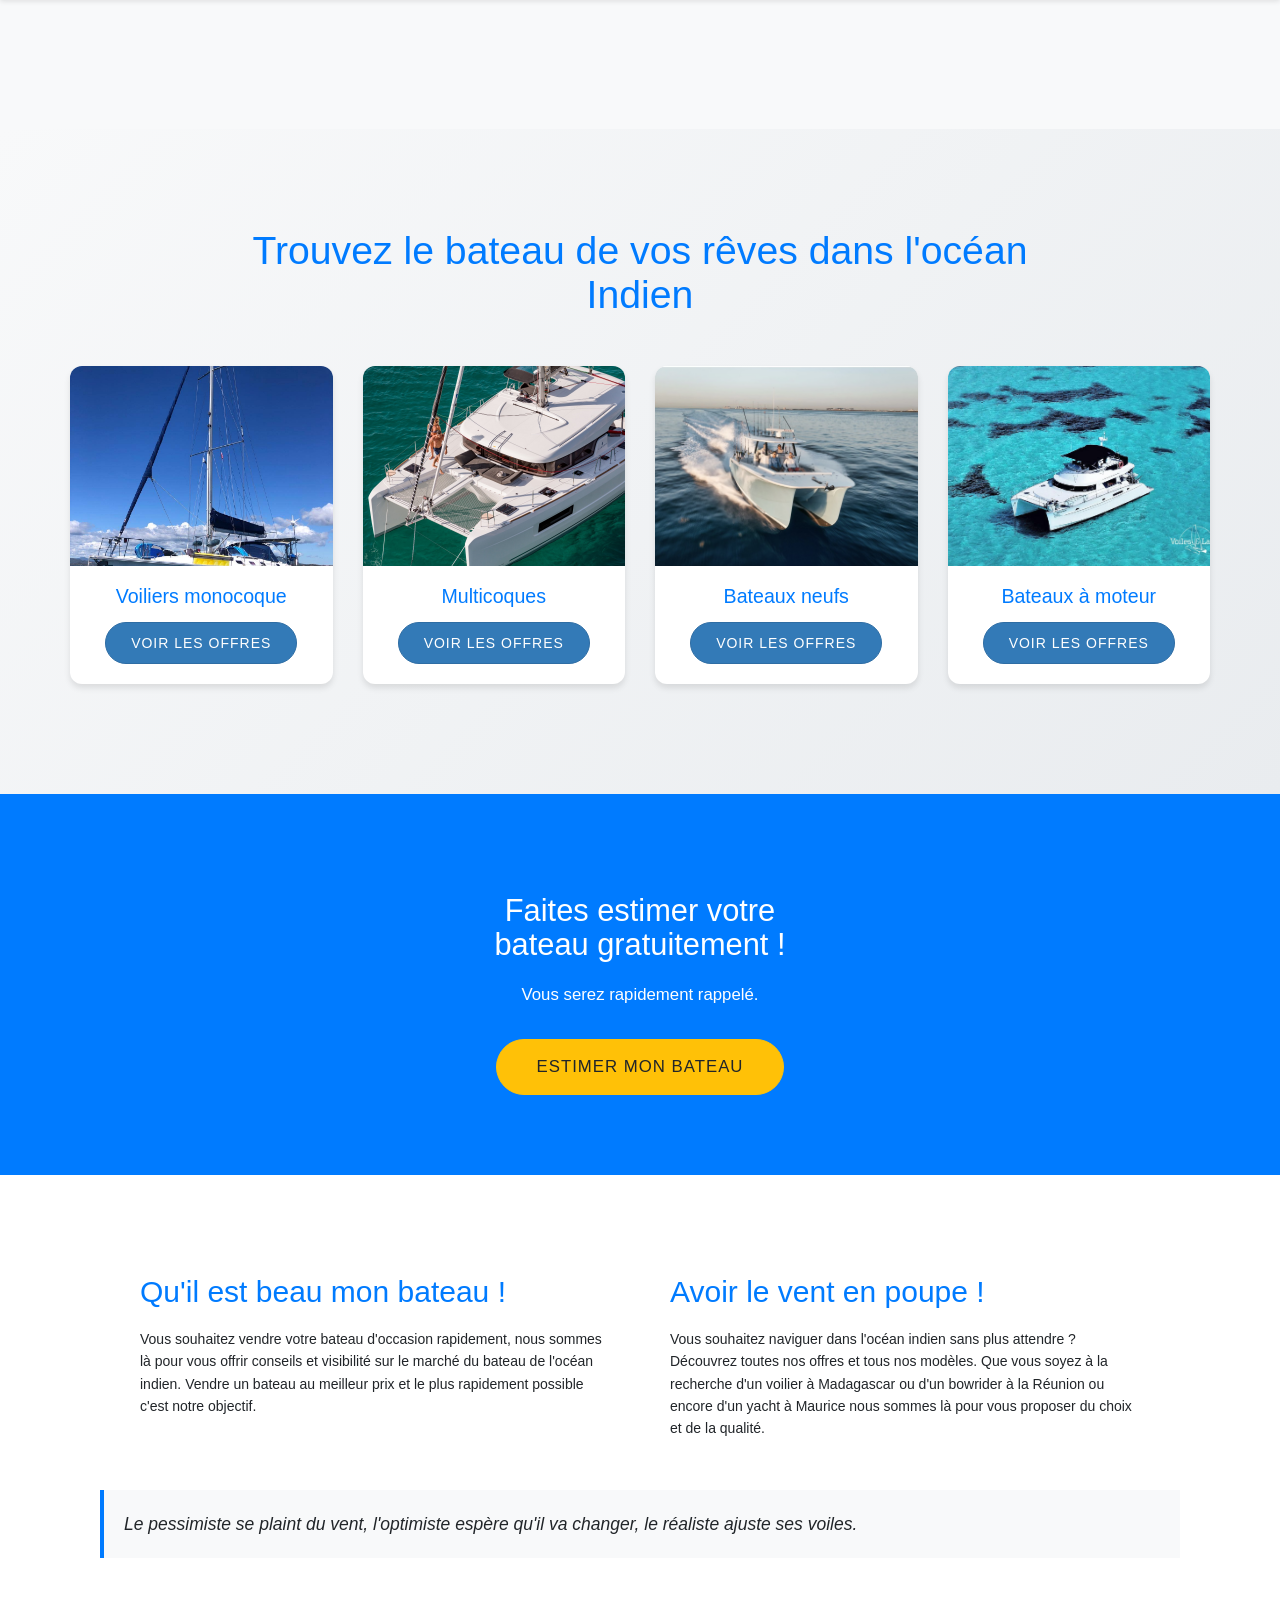
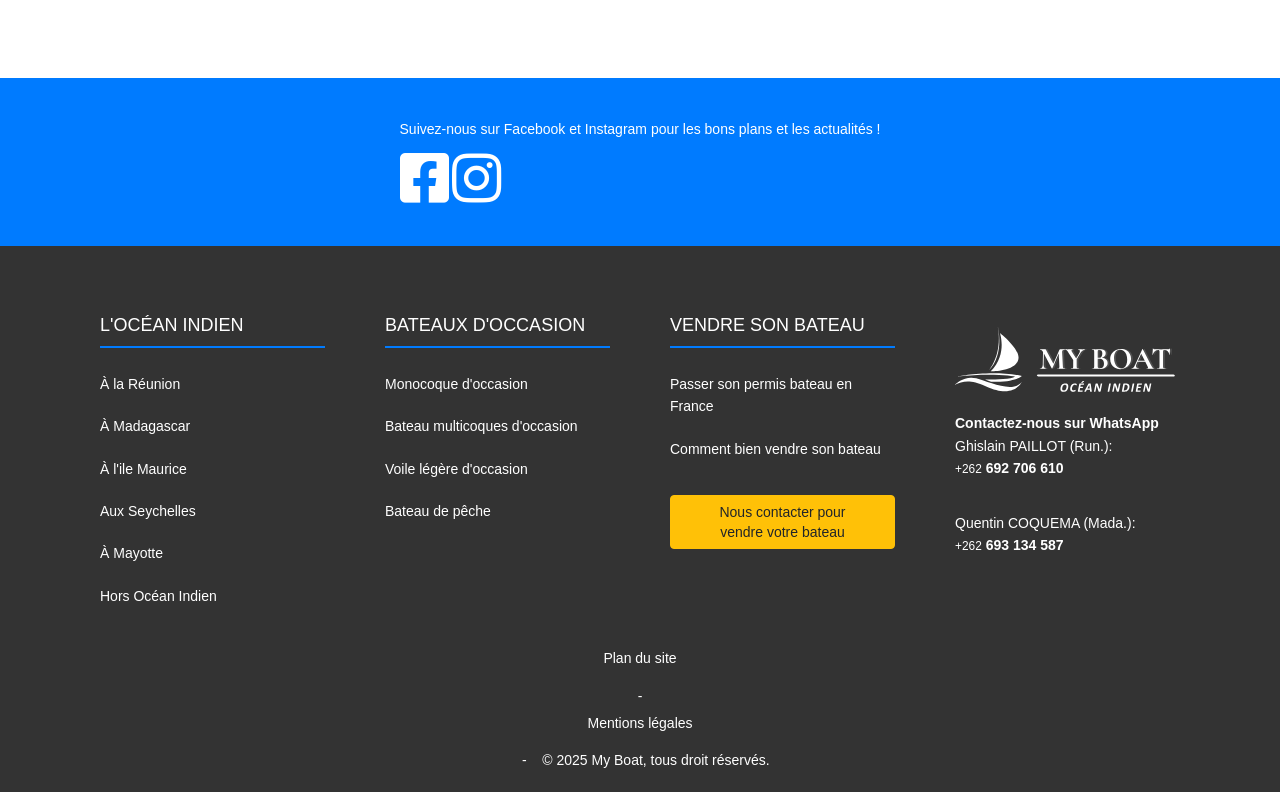
==== index.html @ 2b159adf "Initial commit" ====
<!DOCTYPE html>
<html lang="fr">
<head>
    <title>My Boat - Votre spécialiste bateaux dans l'Océan Indien</title>
    <meta name="keywords" content="bateaux océan indien, voiliers, catamarans, bateaux à moteur"/>
    <meta name="description" content="MyBoat vous propose de redécouvrir tous les types de bateaux de plaisance pour faire le bon choix lors d'un achat de bateau d'occasion ou neuf"/>
    <meta charset="UTF-8">
    <meta http-equiv="X-UA-Compatible" content="IE=edge"/>
    <meta name="viewport" content="width=device-width, initial-scale=1, shrink-to-fit=no">
    <!-- CSS -->
    <link href="https://maxcdn.bootstrapcdn.com/bootstrap/3.3.7/css/bootstrap.min.css" rel="stylesheet">
    <link href="https://cdnjs.cloudflare.com/ajax/libs/font-awesome/5.15.4/css/all.min.css" rel="stylesheet">
    <link href="css/main.css" rel="stylesheet">
    <!--[if lt IE 9]>
    <script src="https://html5shim.googlecode.com/svn/trunk/html5.js"></script>
    <![endif]-->
</head>
<body>
    <main class="main-app">
        <section class="hero-section">
            <div class="container">
                <h1 class="text-center">Trouvez le bateau de vos rêves dans l'océan Indien</h1>
                <div class="row">
                    <div class="col-md-3">
                        <div class="category-card">
                            <img src="assets/images/monocoque.jpeg" alt="Voiliers monocoque" class="category-image">
                            <h3>Voiliers monocoque</h3>
                            <a href="bateaux.html" class="btn btn-primary">Voir les offres</a>
                        </div>
                    </div>
                    <div class="col-md-3">
                        <div class="category-card">
                            <img src="assets/images/multicoque.jpeg" alt="Multicoques" class="category-image">
                            <h3>Multicoques</h3>
                            <a href="bateaux.html" class="btn btn-primary">Voir les offres</a>
                        </div>
                    </div>
                    <div class="col-md-3">
                        <div class="category-card">
                            <img src="assets/images/bateauneuf.jpeg" alt="Bateaux neufs" class="category-image">
                            <h3>Bateaux neufs</h3>
                            <a href="bateaux.html" class="btn btn-primary">Voir les offres</a>
                        </div>
                    </div>
                    <div class="col-md-3">
                        <div class="category-card">
                            <img src="assets/images/catamoteur.jpeg" alt="Bateaux à moteur" class="category-image">
                            <h3>Bateaux à moteur</h3>
                            <a href="bateaux.html" class="btn btn-primary">Voir les offres</a>
                        </div>
                    </div>
                </div>
            </div>
        </section>

        <section class="estimation-section">
            <div class="container">
                <div class="row">
                    <div class="col-md-6">
                        <h2>Faites estimer votre bateau gratuitement !</h2>
                        <p>Vous serez rapidement rappelé.</p>
                        <a href="ajouter-bateau.html" class="btn btn-warning">Estimer mon bateau</a>
                    </div>
                </div>
            </div>
        </section>

        <section class="about-section">
            <div class="container">
                <div class="row">
                    <div class="col-md-6">
                        <h2>Qu'il est beau mon bateau !</h2>
                        <p>Vous souhaitez vendre votre bateau d'occasion rapidement, nous sommes là pour vous offrir conseils et visibilité sur le marché du bateau de l'océan indien. Vendre un bateau au meilleur prix et le plus rapidement possible c'est notre objectif.</p>
                    </div>
                    <div class="col-md-6">
                        <h2>Avoir le vent en poupe !</h2>
                        <p>Vous souhaitez naviguer dans l'océan indien sans plus attendre ? Découvrez toutes nos offres et tous nos modèles. Que vous soyez à la recherche d'un voilier à Madagascar ou d'un bowrider à la Réunion ou encore d'un yacht à Maurice nous sommes là pour vous proposer du choix et de la qualité.</p>
                    </div>
                </div>
                <div class="row">
                    <div class="col-md-12">
                        <blockquote>
                            <p>Le pessimiste se plaint du vent, l'optimiste espère qu'il va changer, le réaliste ajuste ses voiles.</p>
                        </blockquote>
                    </div>
                </div>
            </div>
        </section>

        <section class="social-fluid-banner">
            <div class="container">
                <div class="d-flex align-items-center justify-content-between">
                    <div class="text-social">
                        <p class="font">Suivez-nous sur Facebook et Instagram pour les bons plans et les actualités !</p>
                    </div>
                    <div class="icones-social">
                        <a class="inbl mr50" href="https://www.facebook.com/Myboat-oi-100247242056443" target="_blank" title="Retrouvez My Boat sur Facebook">
                            <i class="fab fa-facebook-square fa-7x"></i>
                        </a>
                        <a class="inbl" href="https://www.instagram.com/" target="_blank" title="Retrouvez My Boat sur Instagram">
                            <i class="fab fa-instagram fa-7x"></i>
                        </a>
                    </div>
                </div>
            </div>
        </section>
    </main>

    <script src="https://code.jquery.com/jquery-3.6.0.min.js"></script>
    <script src="https://maxcdn.bootstrapcdn.com/bootstrap/3.3.7/js/bootstrap.min.js"></script>
    <script src="js/main.js"></script>
    <script src="js/components.js"></script>
</body>
</html>
---- css/main.css ----
/* Variables globales */
:root {
    --primary-color: #007bff;
    --secondary-color: #6c757d;
    --background-color: #f8f9fa;
    --text-color: #212529;
    --warning-color: #ffc107;
}

/* Reset et styles de base */
* {
    margin: 0;
    padding: 0;
    box-sizing: border-box;
}

body {
    font-family: Arial, sans-serif;
    line-height: 1.6;
    color: var(--text-color);
    background-color: var(--background-color);
    min-height: 100vh;
    display: flex;
    flex-direction: column;
    overflow-x: hidden;
}

.container {
    max-width: 1200px;
    margin: 0 auto;
    padding: 0 15px;
}

/* Header */
.header-top {
    background-color: #fff;
    box-shadow: 0 2px 5px rgba(0,0,0,0.1);
    padding: 10px 0;
    position: relative;
    z-index: 1000;
}

.topbar {
    display: flex;
    justify-content: flex-end;
    align-items: center;
    height: 100%;
    margin-bottom: 15px;
}

.language-selector {
    margin-right: 20px;
}

.language-selector a {
    color: #023f86;
    text-decoration: none;
    padding: 5px 10px;
    font-weight: 500;
    display: inline-block;
}

.language-selector a.active {
    border-bottom: 2px solid #fdbb27;
}

.language-selector img {
    vertical-align: middle;
    transition: opacity 0.3s ease;
}

.language-selector a:hover img {
    opacity: 0.8;
}

.header-top .contact-info {
    display: flex;
    gap: 15px;
    flex-wrap: wrap;
}

.header-top .contact-info a {
    color: #023f86;
    text-decoration: none;
    display: flex;
    align-items: center;
    gap: 5px;
    font-size: 0.95em;
    white-space: nowrap;
    padding: 0;
    border: none;
    background: none;
}

.header-top .contact-info a:hover {
    color: #fdbb27;
}

.logo {
    max-width: 220px;
    height: auto;
}

a .logo {
    display: block;
    text-decoration: none;
}

/* Navigation */
.navbar {
    padding: 0;
    margin-bottom: 0;
    border: none;
    background-color: #fff;
}

.navbar-header {
    display: flex;
    justify-content: space-between;
    align-items: center;
}

.navbar-brand {
    padding: 0;
}

.navbar-brand img {
    max-height: 81px;
    width: auto;
}

.navbar-toggle {
    display: none;
    margin-right: 0;
    border: none;
}

.navbar-toggle .icon-bar {
    background-color: #023f86;
}

.navbar-nav {
    margin: 0;
    display: flex;
    align-items: center;
}

.navbar-nav > li > a {
    color: #023f86;
    font-weight: 500;
    padding: 20px 15px;
    font-size: 1.1em;
    transition: all 0.3s ease;
    position: relative;
}

.navbar-nav > li > a:hover,
.navbar-nav > li > a:focus {
    color: #fdbb27;
    background-color: transparent;
}

.navbar-nav > li > a::after {
    content: '';
    position: absolute;
    bottom: 0;
    left: 50%;
    width: 0;
    height: 2px;
    background-color: #fdbb27;
    transition: all 0.3s ease;
    transform: translateX(-50%);
}

.navbar-nav > li > a:hover::after {
    width: 80%;
}

/* Dropdowns */
.dropdown-menu {
    border: none;
    box-shadow: 0 4px 12px rgba(0,0,0,0.1);
    padding: 10px 0;
    border-radius: 8px;
    margin-top: 10px;
}

.dropdown-menu > li > a {
    padding: 12px 25px;
    color: #023f86;
    font-size: 1em;
    transition: all 0.3s ease;
}

.dropdown-menu > li > a:hover {
    background-color: #f8f9fa;
    color: #fdbb27;
    padding-left: 30px;
}

.dropdown-toggle .caret {
    margin-left: 5px;
    transition: transform 0.3s ease;
}

.dropdown.open .dropdown-toggle .caret {
    transform: rotate(180deg);
}

/* Hero Section */
.hero-section {
    background-color: white;
    padding: 80px 0;
    text-align: center;
    background: linear-gradient(135deg, #f8f9fa 0%, #e9ecef 100%);
}

.hero-section h1 {
    font-size: 2.8em;
    margin-bottom: 50px;
    color: var(--primary-color);
    max-width: 800px;
    margin-left: auto;
    margin-right: auto;
}

/* Boat Categories */
.boat-categories {
    padding: 80px 0;
    background-color: var(--background-color);
}

.category-card {
    background-color: white;
    padding: 0;
    text-align: center;
    border-radius: 12px;
    box-shadow: 0 4px 6px rgba(0,0,0,0.1);
    margin-bottom: 30px;
    transition: all 0.3s ease;
    height: 100%;
    display: flex;
    flex-direction: column;
    justify-content: flex-start;
    align-items: center;
    position: relative;
    overflow: hidden;
}

.category-image {
    width: 100%;
    height: 200px;
    object-fit: cover;
    transition: transform 0.3s ease;
}

.category-card:hover .category-image {
    transform: scale(1.05);
}

.category-card h3 {
    margin: 20px 20px 15px;
    color: var(--primary-color);
    font-size: 1.4em;
}

.category-card .btn-primary {
    margin: 0 20px 20px;
    padding: 10px 25px;
    border-radius: 25px;
    text-transform: uppercase;
    font-weight: 500;
    letter-spacing: 1px;
}

/* Estimation Section */
.estimation-section {
    background-color: var(--primary-color);
    color: white;
    padding: 80px 0;
    text-align: center;
}

.estimation-section .container {
    max-width: 800px;
    margin: 0 auto;
}

.estimation-section .row {
    display: flex;
    justify-content: center;
    align-items: center;
}

.estimation-section .col-md-6 {
    text-align: center;
}

.estimation-section h2 {
    margin-bottom: 20px;
    font-size: 2.2em;
}

.estimation-section p {
    margin-bottom: 30px;
    font-size: 1.2em;
}

.estimation-section .btn-warning {
    background-color: var(--warning-color);
    border-color: var(--warning-color);
    color: var(--text-color);
    padding: 15px 40px;
    font-size: 1.2em;
    border-radius: 30px;
    text-transform: uppercase;
    letter-spacing: 1px;
    transition: all 0.3s ease;
}

.estimation-section .btn-warning:hover {
    transform: translateY(-2px);
    box-shadow: 0 5px 15px rgba(0,0,0,0.2);
}

/* About Section */
.about-section {
    padding: 80px 0;
    background-color: white;
}

.about-section .row {
    display: flex;
    justify-content: center;
    gap: 30px;
}

.about-section .col-md-6 {
    flex: 1;
    max-width: 500px;
}

.about-section h2 {
    color: var(--primary-color);
    margin-bottom: 20px;
}

.about-section blockquote {
    border-left: 4px solid var(--primary-color);
    margin: 40px 0;
    padding: 20px;
    font-style: italic;
    background-color: var(--background-color);
}

/* Social Banner */
.social-fluid-banner {
    background-color: var(--primary-color);
    color: white;
    padding: 40px 0;
}

.social-fluid-banner .container {
    display: flex;
    justify-content: center;
    align-items: center;
    gap: 40px;
}

.social-fluid-banner .fa-7x {
    font-size: 4em;
}

.social-fluid-banner a {
    color: white;
    transition: color 0.3s ease;
}

.social-fluid-banner a:hover {
    color: var(--warning-color);
}

/* Footer */
.footerbar {
    background-color: #333;
    color: white;
    padding: 60px 0 20px;
    margin-top: auto;
}

.footerbar .row {
    display: flex;
    justify-content: space-between;
    gap: 30px;
}

.footerbar h4 {
    margin-bottom: 20px;
    padding-bottom: 10px;
    border-bottom: 2px solid var(--primary-color);
    font-size: 18px;
}

.footerbar .navbar-link {
    color: white;
    text-decoration: none;
    display: block;
    margin-bottom: 10px;
    padding: 5px 0;
}

.footerbar .navbar-link:hover {
    color: var(--primary-color);
    text-decoration: none;
}

.footerbar .btn-warning {
    background-color: var(--warning-color);
    border-color: var(--warning-color);
    color: var(--text-color);
    width: 100%;
    margin-top: 20px;
}

.vcard {
    margin-top: 20px;
}

.vcard img {
    margin-bottom: 20px;
    filter: brightness(0) invert(1);
}

.vcard .tel {
    display: block;
    margin-bottom: 10px;
}

/* Responsive */
@media (max-width: 768px) {
    .header-top {
        padding: 5px 0;
    }

    .topbar {
        flex-direction: column;
        align-items: flex-start;
        margin-bottom: 10px;
    }

    .language-selector {
        margin-right: 0;
        margin-bottom: 10px;
    }

    .header-top .contact-info {
        flex-direction: column;
        gap: 5px;
    }

    .header-top .contact-info a {
        font-size: 0.9em;
    }

    .logo {
        max-width: 180px;
    }

    .navbar-header {
        width: 100%;
        display: flex;
        justify-content: space-between;
        align-items: center;
        padding: 10px 0;
    }

    .navbar-toggle {
        display: block;
        padding: 10px;
    }

    .navbar-collapse {
        display: none;
        width: 100%;
        border-top: 1px solid #eee;
        padding: 10px 0;
    }

    .navbar-collapse.in {
        display: block;
    }

    .navbar-nav {
        display: block;
        width: 100%;
        margin: 0;
        padding: 0;
    }

    .navbar-nav > li {
        display: block;
        width: 100%;
    }

    .navbar-nav > li > a {
        display: block;
        padding: 12px 20px;
        border-bottom: 1px solid #eee;
        color: #023f86;
    }

    .navbar-nav > li > a:hover,
    .navbar-nav > li > a:focus {
        background-color: #f8f9fa;
        color: #fdbb27;
    }

    .navbar-nav > li > a::after {
        display: none;
    }

    .dropdown-menu {
        position: static;
        width: 100%;
        box-shadow: none;
        border: none;
        margin-top: 0;
        display: none;
    }

    .dropdown-menu.in {
        display: block;
    }

    .dropdown-menu > li > a {
        padding: 12px 30px;
    }

    .dropdown.open .dropdown-menu {
        display: block;
    }

    .dropdown-toggle .caret {
        float: right;
        margin-top: 8px;
    }

    .dropdown.open .dropdown-toggle .caret {
        transform: rotate(180deg);
    }

    .hero-section {
        padding: 40px 0;
    }

    .hero-section h1 {
        font-size: 1.8em;
        margin-bottom: 30px;
    }

    .category-card {
        margin-bottom: 20px;
    }

    .category-image {
        height: 150px;
    }

    .category-card h3 {
        font-size: 1.2em;
        margin: 15px 15px 10px;
    }

    .estimation-section {
        padding: 40px 0;
    }

    .estimation-section h2 {
        font-size: 1.8em;
    }

    .estimation-section p {
        font-size: 1em;
    }

    .about-section {
        padding: 40px 0;
    }

    .about-section blockquote {
        margin: 20px 0;
        padding: 15px;
    }

    .social-fluid-banner {
        padding: 20px 0;
    }

    .social-fluid-banner .fa-7x {
        font-size: 3em;
    }

    .footerbar {
        padding: 40px 0 20px;
    }

    .footerbar .row {
        flex-direction: column;
        gap: 20px;
    }

    .footerbar h4 {
        font-size: 16px;
    }

    .footerbar .navbar-link {
        font-size: 0.9em;
    }
}

/* Utilitaires */
.text-right {
    text-align: right;
}

.text-uppercase {
    text-transform: uppercase;
}

.mt10 {
    margin-top: 10px;
}

.mb20 {
    margin-bottom: 20px;
}

.pb20 {
    padding-bottom: 20px;
}

.list-unstyled {
    list-style: none;
}

/* Hamburger menu */
.hamburger {
    display: none;
    padding: 15px;
}

@media (max-width: 768px) {
    .hamburger {
        display: block;
    }
    
    .navbar-nav {
        padding: 20px 0;
    }
    
    .navbar-nav > li > a {
        padding: 15px 20px;
        border-bottom: 1px solid #eee;
    }
    
    .navbar-nav > li > a::after {
        display: none;
    }
    
    .dropdown-menu {
        box-shadow: none;
        border-radius: 0;
        margin-top: 0;
    }
    
    .dropdown-menu > li > a {
        padding: 12px 30px;
    }
}

/* Animations */
.transAll {
    transition: all 0.3s ease;
}

.scroll-down {
    transform: translateY(-100%);
}

.scroll-up {
    transform: translateY(0);
    box-shadow: 0 2px 4px rgba(0,0,0,0.1);
}
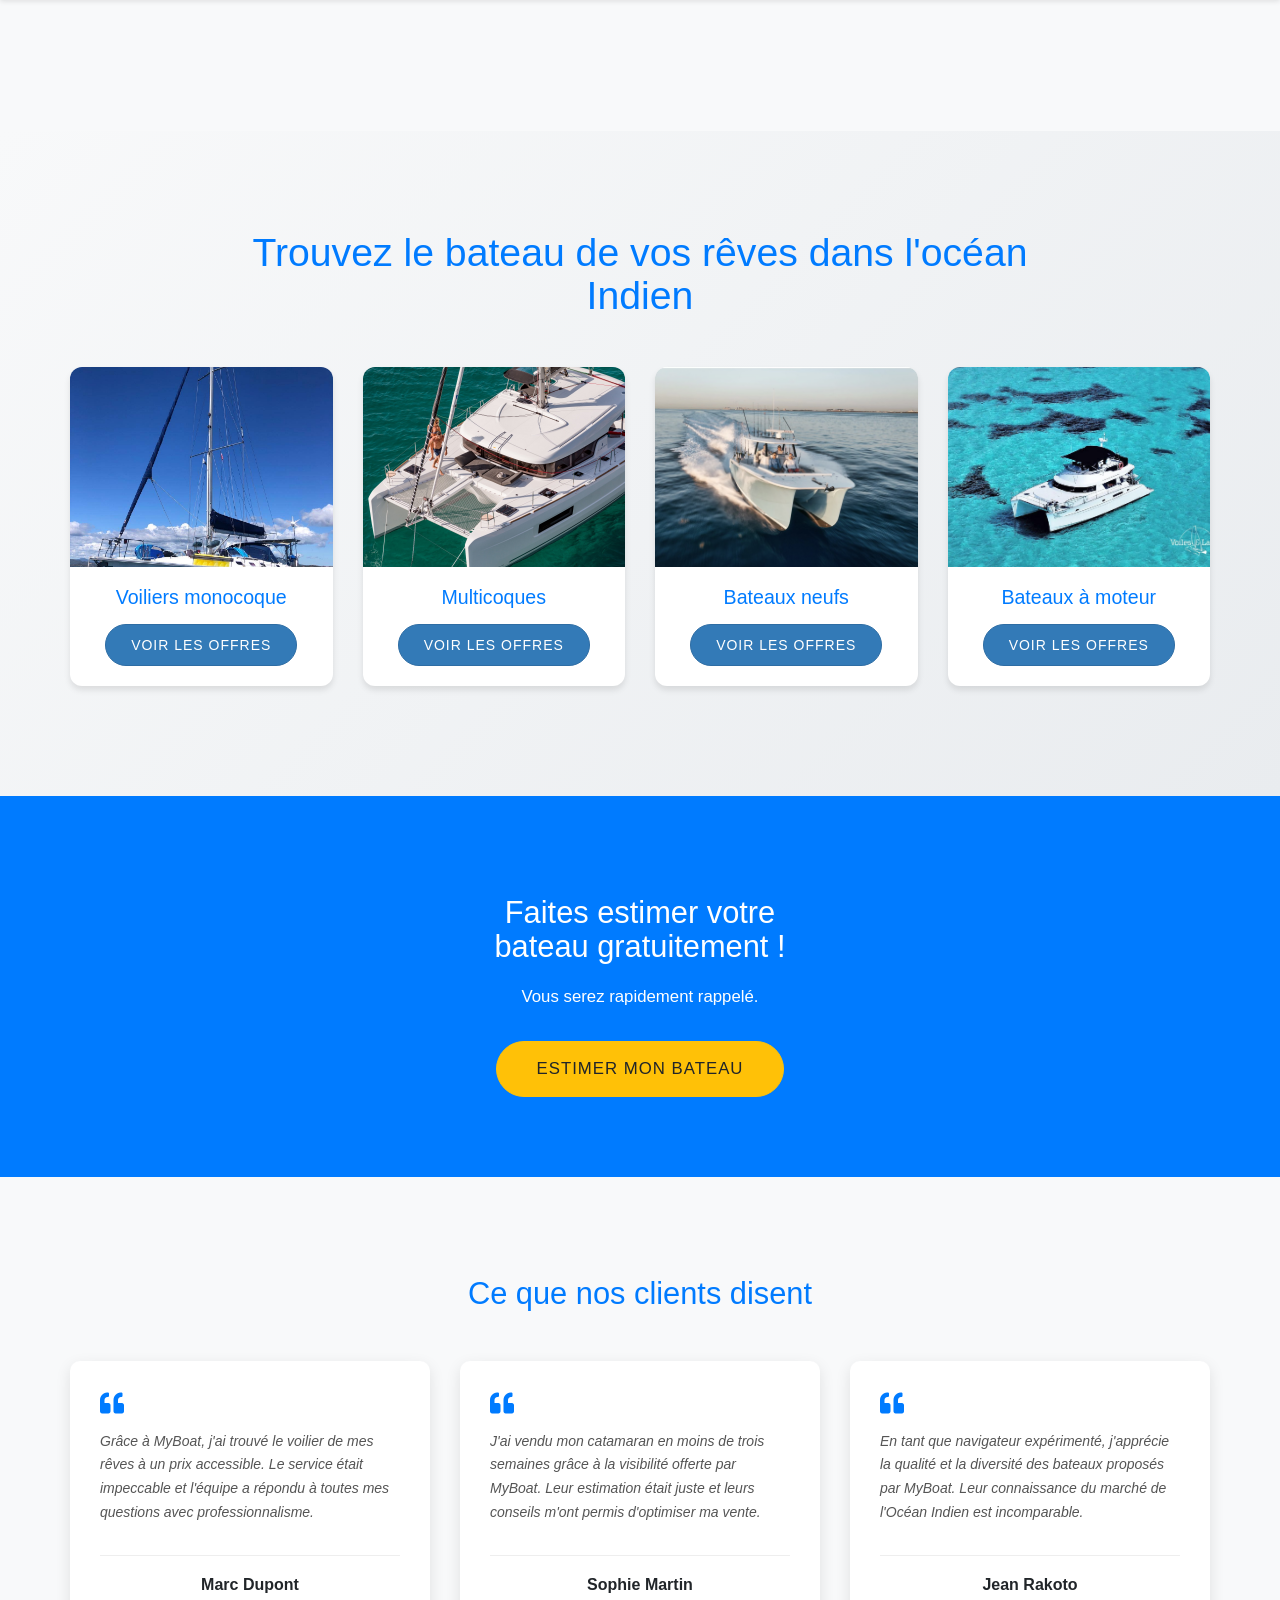
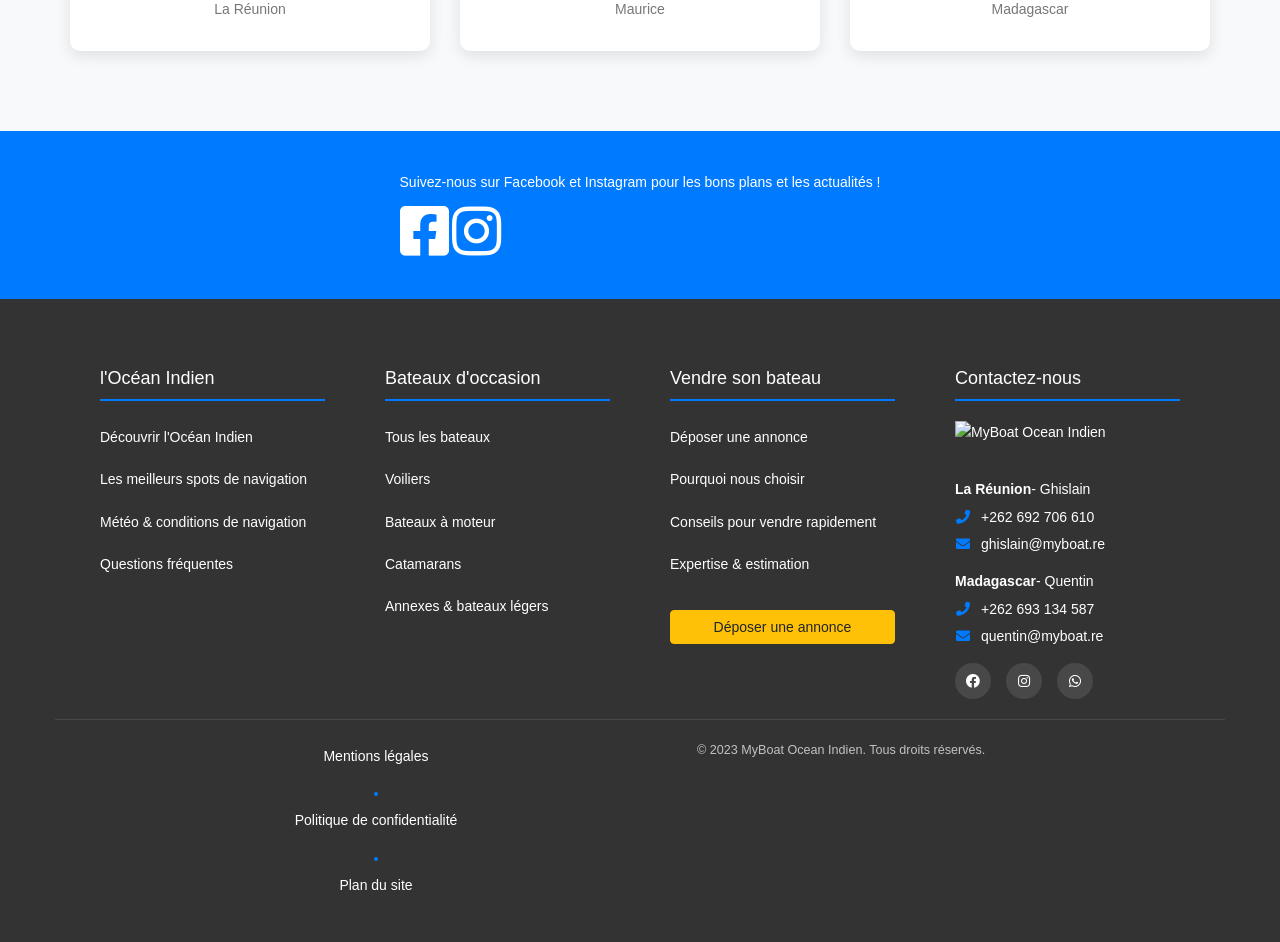
==== commit e773d46f: "Amélioration de la section contact du footer avec coordonnées réelles et optimisation du design" ====
--- a/index.html
+++ b/index.html
@@ -65,23 +65,51 @@
             </div>
         </section>
 
-        <section class="about-section">
+        <section class="testimonials-section">
             <div class="container">
+                <h2 class="section-title text-center">Ce que nos clients disent</h2>
                 <div class="row">
-                    <div class="col-md-6">
-                        <h2>Qu'il est beau mon bateau !</h2>
-                        <p>Vous souhaitez vendre votre bateau d'occasion rapidement, nous sommes là pour vous offrir conseils et visibilité sur le marché du bateau de l'océan indien. Vendre un bateau au meilleur prix et le plus rapidement possible c'est notre objectif.</p>
+                    <div class="col-md-4">
+                        <div class="testimonial-card">
+                            <div class="testimonial-content">
+                                <i class="fas fa-quote-left"></i>
+                                <p>Grâce à MyBoat, j'ai trouvé le voilier de mes rêves à un prix accessible. Le service était impeccable et l'équipe a répondu à toutes mes questions avec professionnalisme.</p>
+                            </div>
+                            <div class="testimonial-author">
+                                <div class="testimonial-info">
+                                    <h4>Marc Dupont</h4>
+                                    <p>La Réunion</p>
+                                </div>
+                            </div>
+                        </div>
                     </div>
-                    <div class="col-md-6">
-                        <h2>Avoir le vent en poupe !</h2>
-                        <p>Vous souhaitez naviguer dans l'océan indien sans plus attendre ? Découvrez toutes nos offres et tous nos modèles. Que vous soyez à la recherche d'un voilier à Madagascar ou d'un bowrider à la Réunion ou encore d'un yacht à Maurice nous sommes là pour vous proposer du choix et de la qualité.</p>
+                    <div class="col-md-4">
+                        <div class="testimonial-card">
+                            <div class="testimonial-content">
+                                <i class="fas fa-quote-left"></i>
+                                <p>J'ai vendu mon catamaran en moins de trois semaines grâce à la visibilité offerte par MyBoat. Leur estimation était juste et leurs conseils m'ont permis d'optimiser ma vente.</p>
+                            </div>
+                            <div class="testimonial-author">
+                                <div class="testimonial-info">
+                                    <h4>Sophie Martin</h4>
+                                    <p>Maurice</p>
+                                </div>
+                            </div>
+                        </div>
                     </div>
-                </div>
-                <div class="row">
-                    <div class="col-md-12">
-                        <blockquote>
-                            <p>Le pessimiste se plaint du vent, l'optimiste espère qu'il va changer, le réaliste ajuste ses voiles.</p>
-                        </blockquote>
+                    <div class="col-md-4">
+                        <div class="testimonial-card">
+                            <div class="testimonial-content">
+                                <i class="fas fa-quote-left"></i>
+                                <p>En tant que navigateur expérimenté, j'apprécie la qualité et la diversité des bateaux proposés par MyBoat. Leur connaissance du marché de l'Océan Indien est incomparable.</p>
+                            </div>
+                            <div class="testimonial-author">
+                                <div class="testimonial-info">
+                                    <h4>Jean Rakoto</h4>
+                                    <p>Madagascar</p>
+                                </div>
+                            </div>
+                        </div>
                     </div>
                 </div>
             </div>
--- a/css/main.css
+++ b/css/main.css
@@ -353,6 +353,76 @@
     background-color: var(--background-color);
 }
 
+/* Testimonials Section */
+.testimonials-section {
+    padding: 80px 0;
+    background-color: var(--background-color);
+}
+
+.testimonials-section .section-title {
+    margin-bottom: 50px;
+    color: var(--primary-color);
+    font-size: 2.2em;
+}
+
+.testimonial-card {
+    background-color: white;
+    border-radius: 10px;
+    box-shadow: 0 5px 15px rgba(0,0,0,0.1);
+    padding: 30px;
+    height: 100%;
+    transition: transform 0.3s ease, box-shadow 0.3s ease;
+    display: flex;
+    flex-direction: column;
+}
+
+.testimonial-card:hover {
+    transform: translateY(-5px);
+    box-shadow: 0 8px 25px rgba(0,0,0,0.15);
+}
+
+.testimonial-content {
+    flex-grow: 1;
+    margin-bottom: 20px;
+}
+
+.testimonial-content i {
+    color: var(--primary-color);
+    font-size: 24px;
+    margin-bottom: 15px;
+    display: block;
+}
+
+.testimonial-content p {
+    font-style: italic;
+    line-height: 1.7;
+    color: #555;
+}
+
+.testimonial-author {
+    display: flex;
+    align-items: center;
+    border-top: 1px solid #eee;
+    padding-top: 20px;
+    justify-content: center;
+}
+
+.testimonial-info {
+    text-align: center;
+}
+
+.testimonial-info h4 {
+    margin: 0 0 5px;
+    font-size: 16px;
+    font-weight: bold;
+}
+
+.testimonial-info p {
+    margin: 0;
+    color: #777;
+    font-size: 14px;
+}
+
 /* Social Banner */
 .social-fluid-banner {
     background-color: var(--primary-color);
@@ -422,18 +492,172 @@
     margin-top: 20px;
 }
 
+/* Footer mobile accordéon */
+.footer-mobile-accordion {
+    display: none;
+    width: 100%;
+}
+
+.accordion-section {
+    margin-bottom: 15px;
+    border-bottom: 1px solid rgba(255, 255, 255, 0.1);
+}
+
+.accordion-title {
+    cursor: pointer;
+    position: relative;
+    padding: 10px 0;
+    margin-bottom: 10px;
+    display: flex;
+    justify-content: space-between;
+    align-items: center;
+}
+
+.accordion-title i {
+    transition: transform 0.3s ease;
+}
+
+.accordion-section.active .accordion-title i {
+    transform: rotate(180deg);
+}
+
+.accordion-content {
+    max-height: 0;
+    overflow: hidden;
+    transition: max-height 0.3s ease;
+    padding-left: 10px;
+}
+
+.accordion-section.active .accordion-content {
+    max-height: 300px;
+}
+
+/* Boutons de contact */
+.contact-buttons {
+    display: flex;
+    flex-direction: column;
+    gap: 10px;
+    margin-top: 15px;
+}
+
+.contact-button {
+    display: flex;
+    align-items: center;
+    gap: 10px;
+    padding: 12px 15px;
+    border-radius: 4px;
+    color: white;
+    text-decoration: none;
+    font-weight: 500;
+    transition: all 0.3s ease;
+}
+
+.whatsapp-button {
+    background-color: #25D366;
+}
+
+.phone-button {
+    background-color: #023f86;
+}
+
+.email-button {
+    background-color: #e74c3c;
+}
+
+.contact-button:hover {
+    opacity: 0.9;
+    transform: translateY(-2px);
+    color: white;
+    text-decoration: none;
+}
+
+.contact-button i {
+    font-size: 1.2em;
+}
+
+/* Informations de contact */
+.contact-info {
+    margin-top: 15px;
+}
+
+.info-block {
+    margin-bottom: 15px;
+}
+
+.info-block p {
+    margin: 5px 0;
+    font-size: 14px;
+    display: flex;
+    align-items: center;
+}
+
+.info-block p i {
+    margin-right: 10px;
+    width: 16px;
+    text-align: center;
+    color: var(--primary-color);
+}
+
+.social-links {
+    display: flex;
+    gap: 15px;
+    margin-top: 15px;
+}
+
+.social-link {
+    display: inline-block;
+    width: 36px;
+    height: 36px;
+    border-radius: 50%;
+    background-color: rgba(255, 255, 255, 0.1);
+    color: white;
+    text-align: center;
+    line-height: 36px;
+    transition: all 0.3s ease;
+}
+
+.social-link:hover {
+    background-color: var(--primary-color);
+    color: white;
+    transform: translateY(-3px);
+}
+
+.mt-3 {
+    margin-top: 15px;
+}
+
+/* Pied de page légal */
+.footer-legal {
+    margin-top: 20px;
+    padding-top: 20px;
+    border-top: 1px solid rgba(255, 255, 255, 0.1);
+}
+
+.footer-links {
+    margin-bottom: 10px;
+}
+
+.footer-links .separator {
+    display: inline-block;
+    width: 4px;
+    height: 4px;
+    background-color: var(--primary-color);
+    border-radius: 50%;
+    margin: 0 15px;
+    vertical-align: middle;
+}
+
+.footer-copyright {
+    color: rgba(255, 255, 255, 0.7);
+    font-size: 0.9em;
+}
+
 .vcard {
     margin-top: 20px;
 }
 
 .vcard img {
     margin-bottom: 20px;
-    filter: brightness(0) invert(1);
-}
-
-.vcard .tel {
-    display: block;
-    margin-bottom: 10px;
 }
 
 /* Responsive */
@@ -600,21 +824,86 @@
         font-size: 3em;
     }
 
+    .testimonials-section {
+        padding: 40px 0;
+    }
+    
+    .testimonials-section .section-title {
+        font-size: 1.8em;
+        margin-bottom: 30px;
+    }
+    
+    .testimonial-card {
+        margin-bottom: 30px;
+        padding: 20px;
+    }
+    
+    .testimonial-content i {
+        font-size: 20px;
+        margin-bottom: 10px;
+    }
+
     .footerbar {
-        padding: 40px 0 20px;
+        padding: 30px 0 20px;
     }
 
     .footerbar .row {
         flex-direction: column;
-        gap: 20px;
+        gap: 0;
     }
 
     .footerbar h4 {
         font-size: 16px;
+        margin-bottom: 15px;
     }
 
     .footerbar .navbar-link {
         font-size: 0.9em;
+        padding: 8px 0;
+    }
+    
+    /* Afficher l'accordéon et masquer les sections desktop */
+    .footer-mobile-accordion {
+        display: block;
+    }
+    
+    .footer-desktop {
+        display: none;
+    }
+    
+    .footer-contact {
+        margin-top: 30px;
+        text-align: center;
+    }
+    
+    .vcard img {
+        margin: 0 auto 20px;
+    }
+    
+    .contact-buttons {
+        margin: 0 auto;
+        max-width: 300px;
+    }
+    
+    .social-links {
+        justify-content: center;
+        margin-top: 20px;
+    }
+    
+    .info-block {
+        text-align: center;
+    }
+    
+    .info-block p {
+        justify-content: center;
+    }
+    
+    .footer-legal {
+        margin-top: 20px;
+    }
+    
+    .footer-links, .footer-copyright {
+        line-height: 1.8;
     }
 }
 
